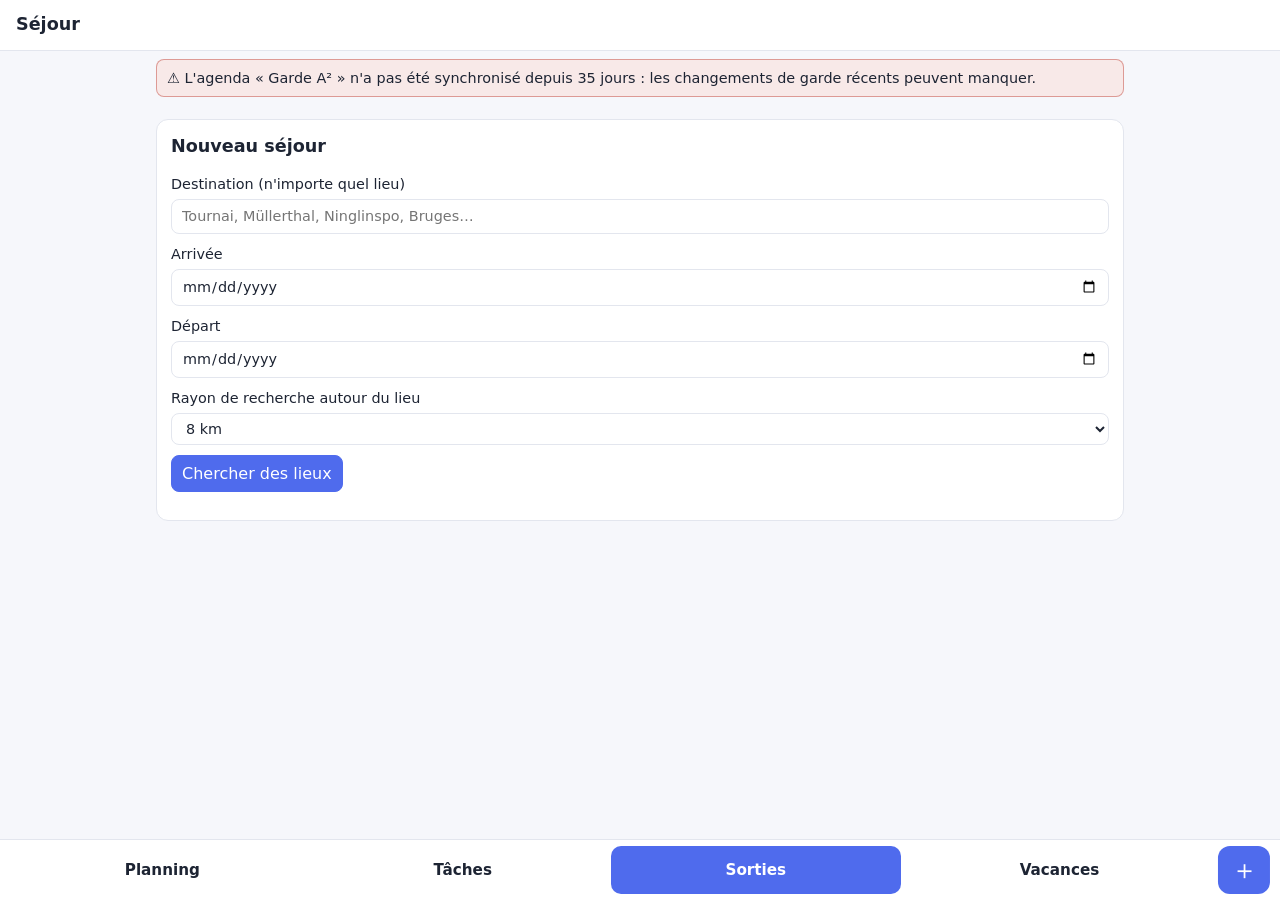
==== sejour.html @ 24bf7ec4 "Planificateur de séjour : n'importe quelle destination (lieux OpenStreetMap, filtres, confiance, lie" ====
<!doctype html>
<html lang="fr">
<head>
<meta charset="utf-8">
<meta name="viewport" content="width=device-width,initial-scale=1">
<meta name="theme-color" content="#4f6bed">
<link rel="manifest" href="manifest.webmanifest">
<link rel="apple-touch-icon" href="assets/icon-192.png">
<title>Séjour</title>
<link rel="stylesheet" href="assets/style.css">
</head>
<body>
<header><h1>Séjour</h1></header>
<main>
  <section class="card" id="listBox" hidden>
    <h2 style="margin-top:0;font-size:1.1rem">Mes séjours</h2>
    <p class="muted" style="margin-top:0">Gardés sur ce téléphone seulement (pas envoyés aux autres appareils).</p>
    <ul class="list" id="sejours"></ul>
  </section>
  <section class="card">
    <h2 style="margin-top:0;font-size:1.1rem" id="formTitle">Nouveau séjour</h2>
    <form id="form" autocomplete="off">
      <label class="dlgrow"><span>Destination (n'importe quel lieu)</span><input id="fDest" required maxlength="80" placeholder="Tournai, Müllerthal, Ninglinspo, Bruges…" enterkeyhint="search"></label>
      <div class="two"><label class="dlgrow"><span>Arrivée</span><input type="date" id="fStart" required></label><label class="dlgrow"><span>Départ</span><input type="date" id="fEnd" required></label></div>
      <label class="dlgrow"><span>Rayon de recherche autour du lieu</span><select id="fRadius"><option value="5">5 km (ville)</option><option value="8" selected>8 km</option><option value="15">15 km (région)</option></select></label>
      <div class="dacts"><button class="primary" id="fGo">Chercher des lieux</button></div>
      <p class="muted" id="fErr" role="alert" aria-live="polite"></p>
    </form>
  </section>
  <section id="out" hidden>
    <section class="card" id="ctxBox">
      <h2 style="margin-top:0;font-size:1.1rem" id="ctxTitle"></h2>
      <div id="ctx"></div>
    </section>
    <section class="card" id="keptBox" hidden>
      <h2 style="margin-top:0;font-size:1.1rem">Mon séjour</h2>
      <p class="muted" style="margin-top:0">Appelez ou ouvrez le site officiel, puis touchez « J'ai confirmé ». Rappel : re-vérifier horaires et ouverture la veille du départ.</p>
      <ul class="list" id="kept"></ul>
    </section>
    <section class="card" id="status" hidden><p class="muted" id="statusTxt" aria-live="polite" style="margin:0"></p></section>
    <div id="cats"></div>
    <section class="card">
      <h2 style="margin-top:0;font-size:1.1rem">Prix et disponibilités</h2>
      <p class="muted" style="margin-top:0">Ce site ne connaît ni les prix, ni les chambres libres, ni les avis. Ces pages s'ouvrent déjà remplies avec vos dates (2 adultes) :</p>
      <div class="dacts" id="deep"></div>
    </section>
    <p class="muted" id="credit">Lieux : © contributeurs OpenStreetMap (ODbL). Classement automatique, à vérifier : il mesure ce qui est connu, pas l'intérêt pour vous.</p>
  </section>
</main>
<script src="data/school-holidays.js"></script>
<script src="data/school-holidays-auto.js"></script>
<script src="data/people.js"></script>
<script src="data/absences.js"></script>
<script src="data/custody.js"></script>
<script src="data/childcare.js"></script>
<script src="data/school-events.js"></script>
<script src="data/schedules.js"></script>
<script src="data/calendar.js"></script>
<script src="data/calendar-filters.js"></script>
<script src="assets/common.js"></script>
<script src="assets/places.js"></script>
<script>
nav("o");
const $ = id => document.getElementById(id), P = window.Places;
const KEY = "sejours-v1";
const load = () => { try { const a = JSON.parse(localStorage.getItem(KEY)); return Array.isArray(a) ? a : []; } catch (e) { return []; } };
let sejours = load(), cur = null, run = 0, result = null;
const persist = () => { try { localStorage.setItem(KEY, JSON.stringify(sejours)); return true; } catch (e) { return false; } };
const dm = k => fmt(parse(k)).replace(/^[^ ]+ /, "");
const WD = ["dim.", "lun.", "mar.", "mer.", "jeu.", "ven.", "sam."];
const dayLong = k => `${WD[parse(k).getDay()]} ${dm(k)}`;
const clockTime = d => d.toLocaleTimeString("fr-BE", { hour: "2-digit", minute: "2-digit" }).replace(":", " h ");
const range = s => s.start === s.end ? dayLong(s.start) : `${dayLong(s.start)} au ${dayLong(s.end)}`;
const ferieIn = (a, b) => { for (let k = a; k <= b; k = addDays(k, 1)) { const h = (window.SCHOOL_HOLIDAYS || []).find(x => x.type === "ferie" && inRange(k, x.start, x.end)); if (h) return { date: k, name: h.name || "jour férié" }; } return null; };

// ---- Liste des séjours ----------------------------------------------------------------
function renderList() {
  const t = iso(new Date());
  $("listBox").hidden = !sejours.length;
  $("sejours").innerHTML = sejours.slice().sort((a, b) => a.start.localeCompare(b.start)).map(s => `<li class="item"><span class="t"><b>${esc(s.dest.name)}</b>${s.end < t ? " (passé)" : ""}<small class="note">${esc(range(s))} · ${s.kept.length} lieu${s.kept.length > 1 ? "x" : ""} gardé${s.kept.length > 1 ? "s" : ""}</small></span><span class="dacts"><button class="mini" data-open="${esc(s.id)}">Ouvrir</button><button class="mini" data-delsej="${esc(s.id)}" aria-label="Supprimer le séjour ${esc(s.dest.name)}">Supprimer</button></span></li>`).join("");
}

// ---- Résultat -------------------------------------------------------------------------
const trustHtml = (p, s) => { const c = s.confirmed[p.id]; if (c) return `<span class="trust trust-ok">Confirmé par vous le ${esc(dm(c))}</span>`;
  return `<span class="trust trust-${p.trust.level}" title="${esc(p.trust.why)}">${{ ok: "Vérifié", conf: "Source ouverte à confirmer", non: "Non vérifié" }[p.trust.level]}</span>`; };
function placeLinks(p, city) {
  const l = [];
  if (p.website) l.push(`<a href="${esc(p.website)}" target="_blank" rel="noopener">Site</a>`);
  const tel = p.phone && String(p.phone).replace(/[^\d+]/g, ""); if (tel && tel.length > 5) l.push(`<a href="tel:${esc(tel)}">${esc(p.phone)}</a>`);
  l.push(`<a href="${esc(P.links.maps(p.name, city))}" target="_blank" rel="noopener">Maps</a>`, `<a href="${esc(p.osm)}" target="_blank" rel="noopener" title="Fiche source OpenStreetMap">OSM</a>`);
  return `<span class="plinks">${l.join(" ")}</span>`;
}
function hoursLine(p, s) {
  const f = ferieIn(s.start, s.end), be = s.dest.cc === "be";
  const day = f && be ? `jour férié en Belgique le ${dm(f.date)}` : "";
  const raw = p.hours ? `selon OpenStreetMap : « ${esc(p.hours.length > 70 ? p.hours.slice(0, 70) + "…" : p.hours)} »` : "horaires inconnus";
  return `<small class="note">${raw} · à confirmer${day ? " (" + esc(day) + ")" : ""}</small>`;
}
function placeHtml(p, s, kept) {
  const warn = p.warn.length ? `<small class="note warn">${p.warn.map(esc).join(" · ")}</small>` : "";
  const t = p.terms ? `<details class="dact"><summary>Pourquoi ce lieu ?</summary><p class="muted">${esc(P.why(p))}. Score ${p.score}/100 : proximité ${p.terms.proximite}/35, notoriété ${p.terms.notoriete}/25, informations ${p.terms.completude}/20, saison ${p.terms.saison}/20. Confiance : ${esc(p.trust.why)}.</p></details>` : "";
  const tp = esc(P.TYPE_FR[p.type] || p.type);
  const btns = kept ? `<span class="dacts"><button class="mini" data-confirm="${esc(p.id)}" aria-pressed="${!!s.confirmed[p.id]}">${s.confirmed[p.id] ? "Confirmé ✓" : "J'ai confirmé"}</button><button class="mini" data-unkeep="${esc(p.id)}">Retirer</button></span>`
    : `<span class="dacts"><button class="mini" data-keep="${esc(p.id)}" aria-label="Garder ${esc(p.name)}">Garder</button><button class="mini" data-drop="${esc(p.id)}" aria-label="Écarter ${esc(p.name)}">Écarter</button></span>`;
  return `<li class="item place"><span class="t"><b>${esc(p.name)}</b> <small>${tp}</small> ${trustHtml(p, s)}<span class="occ-note">${esc(P.why(p, p.min))}</span>${hoursLine(p, s)}${warn}${placeLinks(p, s.dest.name)}${kept ? "" : t}</span>${btns}</li>`;
}
function renderResult() {
  const s = cur; if (!s) return; $("out").hidden = false;
  const drop = new Set(s.dropped), keep = new Set(s.kept.map(p => p.id));
  $("keptBox").hidden = !s.kept.length;
  $("kept").innerHTML = s.kept.map(p => placeHtml(p, s, true)).join("");
  if (!result) { $("cats").innerHTML = ""; return; }
  $("cats").innerHTML = Object.entries(P.CATS).map(([c, label]) => {
    const r = result[c], cut = p => !drop.has(p.id) && !keep.has(p.id);
    // un lieu écarté est remplacé par le suivant du classement
    const top = r.top.filter(cut), spare = r.others.filter(p => cut(p) && !top.includes(p) && (!p.warn.length)).slice(0, 6 - top.length);
    const shown = [...top, ...spare], rest = r.others.filter(p => cut(p) && !shown.includes(p));
    const hint = c === "sleep" ? `<p class="muted" style="margin-top:0">Pas de prix ni de chambres libres ici : voir « Prix et disponibilités » plus bas. Campings exclus de novembre à mars.</p>` : "";
    return `<section class="card"><h2 style="margin-top:0;font-size:1.1rem">${label}</h2>${hint}<ul class="list">${shown.length ? shown.map(p => placeHtml(p, s)).join("") : `<li class="muted">Aucun lieu bien renseigné trouvé.</li>`}</ul>` +
      (rest.length ? `<details class="dact"><summary>${rest.length} autre${rest.length > 1 ? "s" : ""} (peu renseignés, à confirmer)</summary><ul class="list">${rest.slice(0, 25).map(p => placeHtml(p, s)).join("")}</ul></details>` : "") + `</section>`;
  }).join("");
}
function renderCtx(extra) {
  const s = cur, d = s.dest, parts = [];
  parts.push(`<p style="margin:0 0 6px"><b>${esc(range(s))}</b> · ${esc(d.label.split(",").slice(0, 3).join(","))} <a href="${esc(d.osm || "#")}" target="_blank" rel="noopener">OSM</a></p>`);
  if (extra.route) parts.push(`<p style="margin:0 0 6px">De ${esc(P.HOME.name)} : <b>${extra.route.min >= 60 ? Math.floor(extra.route.min / 60) + " h " + String(extra.route.min % 60).padStart(2, "0") : extra.route.min + " min"}</b> en voiture, ${extra.route.km} km${extra.route.est ? " (estimation à vol d'oiseau)" : ""}.</p>`);
  const sun = P.sun(s.start, d.lat, d.lon);
  if (sun) parts.push(`<p style="margin:0 0 6px">Le ${esc(dm(s.start))} : lever ${clockTime(sun.rise)}, coucher <b>${clockTime(sun.set)}</b> (${Math.floor(sun.hours)} h ${String(Math.round((sun.hours % 1) * 60)).padStart(2, "0")} de jour). Une balade doit finir avant ${clockTime(new Date(sun.set.getTime() - 30 * 60000))}.</p>`);
  const f = ferieIn(s.start, s.end); if (f && d.cc === "be") parts.push(`<p style="margin:0 0 6px">Le ${esc(dm(f.date))} est férié en Belgique (${esc(f.name)}) : tout horaire est à confirmer par téléphone.</p>`);
  if (extra.weather === "far") parts.push(`<p class="muted" style="margin:0">Météo : les prévisions couvrent 16 jours ; revenez plus près du départ.</p>`);
  else if (extra.weather === "fail") parts.push(`<p class="muted" style="margin:0">Météo indisponible pour l'instant.</p>`);
  else if (extra.weather) parts.push(`<p style="margin:0">Météo (Open-Meteo) : ` + extra.weather.map(w => `${esc(dayLong(w.date))} ${Math.round(w.min)}–${Math.round(w.max)} °C, pluie ${w.pop ?? "?"} %`).join(" · ") + `</p>`);
  $("ctxTitle").textContent = d.name; $("ctx").innerHTML = parts.join("");
}
function renderDeep() {
  const s = cur, d = s.dest;
  $("deep").innerHTML = `<a class="btnlink" href="${esc(P.links.booking(d.name, s.start, s.end > s.start ? s.end : addDays(s.start, 1)))}" target="_blank" rel="noopener">Hôtels sur Booking</a><a class="btnlink" href="${esc(P.links.mapsNear("hôtels", d.lat, d.lon))}" target="_blank" rel="noopener">Hôtels sur Maps</a><a class="btnlink" href="${esc(P.links.mapsNear("restaurants", d.lat, d.lon))}" target="_blank" rel="noopener">Restaurants sur Maps</a>`;
}

// ---- Recherche ------------------------------------------------------------------------
function status(t, show = true) { $("status").hidden = !show; $("statusTxt").textContent = t; }
async function search(s) {
  const my = ++run; cur = s; result = null; $("out").hidden = false; renderCtx({}); renderDeep(); renderResult(); status("Recherche des lieux…");
  const month = parse(s.start).getMonth(), noCamp = month >= 9 || month <= 2, d = s.dest, anchor = { lat: d.lat, lon: d.lon, cc: d.cc };
  const days = Math.round((parse(s.start) - parse(iso(new Date()))) / MS);
  const wx = days <= 15 && days >= 0 ? P.weather(d.lat, d.lon, s.start, s.end > addDays(s.start, 15) ? addDays(s.start, 15) : s.end).catch(() => "fail") : Promise.resolve(days > 15 ? "far" : null);
  const ctxExtra = {};
  P.drive(P.HOME, d).then(route => { if (my !== run) return; ctxExtra.route = route; renderCtx(ctxExtra); });
  wx.then(w => { if (my !== run) return; ctxExtra.weather = w; renderCtx(ctxExtra); });
  try {
    const r = await P.fetchPlaces(d.lat, d.lon, s.radius, !noCamp, m => status(`Recherche des lieux… (serveur : ${new URL(m).hostname})`));
    if (my !== run) return;
    result = P.process(r.elements, anchor, { month, noCamp, radius: s.radius, now: new Date(), top: 6 });
    const n = result.total, ex = Object.entries(result.drops).filter(([k]) => k !== "autre").map(([k, v]) => `${v} ${k}`).join(", ");
    status(`${n} lieux trouvés dans OpenStreetMap${r.cached ? " (copie du " + new Date(r.ts).toLocaleDateString("fr-BE") + ")" : ""}${ex ? " · écartés : " + ex : ""}. Source : fiches OpenStreetMap, à confirmer avant de réserver.`);
    renderResult();
  } catch (e) { if (my === run) status("Impossible de joindre les serveurs de lieux (OpenStreetMap). Réessayez dans un moment ; les liens Booking et Maps ci-dessous fonctionnent quand même."); }
}

// ---- Formulaire -----------------------------------------------------------------------
const err = m => { $("fErr").textContent = m; };
function setForm(s) { $("fDest").value = s ? s.dest.name : ""; $("fStart").value = s ? s.start : ""; $("fEnd").value = s ? s.end : ""; $("fRadius").value = s ? String(s.radius) : "8"; $("formTitle").textContent = s ? "Séjour : " + s.dest.name : "Nouveau séjour"; }
$("fStart").oninput = () => { if (!$("fEnd").value || $("fEnd").value < $("fStart").value) $("fEnd").value = $("fStart").value; $("fEnd").min = $("fStart").value; };
let choosing = null;
$("form").onsubmit = async e => {
  e.preventDefault(); err("");
  const q = $("fDest").value.trim(), a = $("fStart").value, b = $("fEnd").value, radius = Number($("fRadius").value) || 8;
  if (!q) return err("Tapez une destination."); if (!a || !b) return err("Choisissez les dates."); if (b < a) return err("Le départ précède l'arrivée.");
  $("fGo").disabled = true; err("Localisation…");
  try {
    const rows = await P.geocode(q); err("");
    if (!rows.length) return err("Lieu introuvable : essayez avec la commune ou le pays (« Annecy, France »).");
    if (rows.length === 1) return start(rows[0], a, b, radius);
    choosing = { rows, a, b, radius };
    $("fErr").innerHTML = `Plusieurs lieux possibles : <span class="dacts">` + rows.map((r, i) => `<button type="button" class="mini" data-pick="${i}">${esc(r.label.split(",").slice(0, 3).join(","))}</button>`).join("") + `</span>`;
  } catch (x) { err("Impossible de localiser ce nom pour l'instant (Nominatim). Réessayez dans un moment."); }
  finally { $("fGo").disabled = false; }
};
function start(row, a, b, radius) {
  const existing = cur && cur.dest.lat === row.lat && cur.start === a && cur.end === b ? cur : null;
  const s = existing || { id: "s" + Date.now().toString(36), dest: row, start: a, end: b, radius, kept: [], dropped: [], confirmed: {} };
  s.radius = radius; if (!sejours.includes(s)) sejours.push(s);
  persist(); renderList(); setForm(s); err(""); search(s); $("out").scrollIntoView({ block: "start" });
}
document.addEventListener("click", e => {
  const b = e.target.closest("button"); if (!b || !cur && !b.dataset.open && !b.dataset.pick && !b.dataset.delsej) return; const d = b.dataset;
  if (d.pick !== undefined && choosing) { const c = choosing; choosing = null; start(c.rows[d.pick], c.a, c.b, c.radius); return; }
  if (d.open) { const s = sejours.find(x => x.id === d.open); if (s) { setForm(s); search(s); $("out").scrollIntoView({ block: "start" }); } return; }
  if (d.delsej) { const s = sejours.find(x => x.id === d.delsej); if (s && confirm(`Supprimer le séjour ${s.dest.name} ?`)) { sejours = sejours.filter(x => x !== s); persist(); renderList(); if (cur === s) { cur = null; run++; $("out").hidden = true; setForm(null); } } return; }
  const find = id => { for (const c of Object.keys(P.CATS)) for (const p of [...(result?.[c].top || []), ...(result?.[c].others || [])]) if (p.id === id) return p; return null; };
  if (d.keep) { const p = find(d.keep); if (p && !cur.kept.some(k => k.id === p.id)) { cur.kept.push({ ...p, tags: undefined, min: p.min }); persist(); renderResult(); renderList(); } }
  if (d.drop) { if (!cur.dropped.includes(d.drop)) cur.dropped.push(d.drop); persist(); renderResult(); }
  if (d.unkeep) { cur.kept = cur.kept.filter(k => k.id !== d.unkeep); delete cur.confirmed[d.unkeep]; persist(); renderResult(); renderList(); }
  if (d.confirm) { if (cur.confirmed[d.confirm]) delete cur.confirmed[d.confirm]; else cur.confirmed[d.confirm] = iso(new Date()); persist(); renderResult(); }
});

// ---- Ouverture : depuis une occasion de Sorties (?start=&end=) ou un séjour gardé (?id=) ----
renderList();
const q = new URLSearchParams(location.search), okDate = v => /^\d{4}-\d\d-\d\d$/.test(v || "");
if (q.get("id") && sejours.find(s => s.id === q.get("id"))) { const s = sejours.find(x => x.id === q.get("id")); setForm(s); search(s); }
else if (okDate(q.get("start"))) { $("fStart").value = q.get("start"); $("fEnd").value = okDate(q.get("end")) && q.get("end") >= q.get("start") ? q.get("end") : q.get("start"); $("fEnd").min = q.get("start"); }
</script>
</body>
</html>
---- assets/style.css ----
:root{--bg:#f6f7fb;--card:#fff;--text:#1d2433;--muted:#667085;--line:#e3e6ee;--accent:#4f6bed;--vac:#fde9c8;--ferie:#fbd5dc;--garde:#e3f1ff}
@media (prefers-color-scheme:dark){:root{--bg:#12151c;--card:#1b2029;--text:#e8ebf2;--muted:#9aa3b5;--line:#2a3140;--accent:#8ea2ff;--vac:#4a3a1c;--ferie:#4d2530;--garde:#1c3045}}
*{box-sizing:border-box}
body{margin:0;background:var(--bg);color:var(--text);font:16px/1.45 system-ui,sans-serif}
header{display:flex;gap:16px;align-items:center;padding:12px 16px;background:var(--card);border-bottom:1px solid var(--line);position:sticky;top:0;z-index:2}
header h1{font-size:1.1rem;margin:0;flex:1}
nav a{padding:8px 12px;border-radius:8px;color:var(--muted);text-decoration:none;white-space:nowrap;display:inline-flex;align-items:center;justify-content:center}
nav a.on{background:var(--accent);color:#fff}
main{max-width:1000px;margin:0 auto;padding:16px}
.card{background:var(--card);border:1px solid var(--line);border-radius:12px;padding:14px;margin-bottom:16px}
.bar{display:flex;gap:8px;align-items:center;margin-bottom:10px;flex-wrap:wrap}
.bar h2{margin:0;flex:1;font-size:1.15rem}#title{text-transform:capitalize}
button,select,input{font:inherit;color:inherit;background:var(--card);border:1px solid var(--line);border-radius:8px;padding:6px 10px}
button{cursor:pointer}button.primary{background:var(--accent);color:#fff;border-color:var(--accent)}
.grid{display:grid;grid-template-columns:repeat(7,1fr);gap:2px}
.dow{font-size:.75rem;color:var(--muted);text-align:center;padding:4px 0}
.day{min-height:84px;border:1px solid var(--line);border-radius:6px;padding:3px;font-size:.78rem;overflow:hidden}
.day.other{opacity:.6}.day.today{outline:2px solid var(--accent)}
.day.vac{background:var(--vac)}.day.ferie{background:var(--ferie)}.day.garde-moi{box-shadow:inset 0 -4px 0 #4f9dff}.day.garde-autre{box-shadow:inset 0 -4px 0 #b8bfcc}.day.garde-echange{box-shadow:inset 0 -4px 0 #4f9dff,inset 0 -8px 0 #b8bfcc}
.day.est.garde-moi{box-shadow:inset 0 -4px 0 rgba(79,157,255,.4)}.day.est.garde-autre{box-shadow:inset 0 -4px 0 rgba(184,191,204,.55)}
.day .n{font-weight:600;display:block}
.ev{display:block;white-space:nowrap;overflow:hidden;text-overflow:ellipsis;border-left:3px solid var(--accent);padding-left:3px;margin-top:2px;font-size:.75rem}
.legend{display:flex;flex-wrap:wrap;gap:10px;font-size:.8rem;color:var(--muted)}
.legend i{display:inline-block;width:10px;height:10px;border-radius:3px;margin-right:4px}
ul.list{list-style:none;margin:0;padding:0}
ul.list li{display:flex;gap:10px;align-items:center;padding:8px 0;border-bottom:1px solid var(--line)}
ul.list li:last-child{border:0}
.tag{font-size:.72rem;padding:2px 8px;border-radius:99px;background:var(--line);color:var(--muted)}
.done .t{text-decoration:line-through;color:var(--muted)}
.t{flex:1}.late{color:#d92d20;font-weight:600}
form.add{display:grid;grid-template-columns:2fr 1fr 1fr 1fr auto;gap:6px}
.muted{color:var(--muted);font-size:.85rem}
/* Tags colorés par type d'action (catégorie) */
.tag[class*="cat-"]{background:var(--c-bg);color:var(--c-fg);font-weight:600}
.cat-garde{--c-bg:#dbeafe;--c-fg:#1e40af}.cat-ecole{--c-bg:#ede9fe;--c-fg:#5b21b6}.cat-administratif{--c-bg:#e2e8f0;--c-fg:#334155}
.cat-sante{--c-bg:#fee2e2;--c-fg:#991b1b}.cat-activites{--c-bg:#dcfce7;--c-fg:#166534}.cat-vacances{--c-bg:#ffedd5;--c-fg:#9a3412}
.cat-sorties{--c-bg:#fce7f3;--c-fg:#9d174d}.cat-maison{--c-bg:#ccfbf1;--c-fg:#115e59}.cat-autre{--c-bg:#f1f5f9;--c-fg:#475569}
@media (prefers-color-scheme:dark){
.cat-garde{--c-bg:#1e3a5f;--c-fg:#bfdbfe}.cat-ecole{--c-bg:#3b2a6b;--c-fg:#ddd6fe}.cat-administratif{--c-bg:#334155;--c-fg:#e2e8f0}
.cat-sante{--c-bg:#5f2323;--c-fg:#fecaca}.cat-activites{--c-bg:#1d4d2e;--c-fg:#bbf7d0}.cat-vacances{--c-bg:#5c3417;--c-fg:#fed7aa}
.cat-sorties{--c-bg:#5c1f3e;--c-fg:#fbcfe8}.cat-maison{--c-bg:#134e4a;--c-fg:#99f6e4}.cat-autre{--c-bg:#2a3140;--c-fg:#cbd5e1}}

/* Calendrier : pastilles (téléphone) et détail du jour */
.day{cursor:pointer}.day .dots{display:none;flex-wrap:wrap;gap:3px;margin-top:4px;align-items:center}
.day .dots i{width:8px;height:8px;border-radius:50%;display:inline-block}.day .dots b{font-size:.7rem;color:var(--muted)}
.day.sel{outline:2px solid var(--text);outline-offset:-1px}.day.today.sel{outline-color:var(--accent);outline-width:3px}
.nav3{display:flex;gap:8px}.sync{margin:0 0 8px}
.detail{margin-top:12px;padding-top:10px;border-top:1px solid var(--line)}.detail h3{margin:0 0 4px;font-size:1rem}.detail h3::first-letter{text-transform:uppercase}
.dot{display:inline-block;width:9px;height:9px;border-radius:50%;margin-right:6px}
.legend-box{margin-top:10px}.legend-box summary{cursor:pointer;color:var(--muted);font-size:.9rem;padding:6px 0}
.legend-box .legend{margin-top:6px}
.item .meta{display:contents}.item .when{min-width:90px}
nav a:focus-visible,button:focus-visible,select:focus-visible,summary:focus-visible,.day:focus-visible{outline:2px solid var(--accent);outline-offset:2px}
.sr{position:absolute;width:1px;height:1px;overflow:hidden;clip:rect(0 0 0 0);white-space:nowrap}

/* Téléphone : en-tête compact, zones tactiles de 44 px, cartes verticales */
@media(max-width:640px){
  header{padding:8px 10px}header h1{position:absolute;width:1px;height:1px;overflow:hidden;clip:rect(0 0 0 0);white-space:nowrap}
  nav{display:flex;flex:1;gap:6px}nav a{flex:1;min-height:44px;font-size:.95rem}
  main{padding:10px}.card{padding:12px}
  .bar{gap:8px}.bar h2{flex:1 1 100%;text-align:center;order:-1;margin:0}.nav3{flex:1 1 100%}.nav3 button{flex:1}.bar select{flex:1 1 100%}
  .day{min-height:58px;font-size:.85rem;padding:3px 2px}.day .evs{display:none}.day .dots{display:flex}.day .n{text-align:center}
  button,select,input,summary{min-height:44px}
  form.add{grid-template-columns:1fr 1fr}form.add input:first-child{grid-column:1/-1}
  ul.list li.item{flex-wrap:wrap;gap:6px 10px}.item .meta{display:flex;gap:8px;align-items:center;flex-wrap:wrap}
  .item.sugg .t,.item.up .t{flex:1 1 100%;order:1}.item.sugg .meta{order:2;flex:1 1 auto}.item.sugg>button{order:3;margin-left:auto;min-width:96px}
  .item.task>input{order:0;flex:none}.item.task .t{order:1;flex:1 1 0;min-width:0}.item.task>button{order:2;flex:none;min-width:44px}.item.task .meta{order:3;flex:1 1 100%}
  .item.up .when{order:1;min-width:0;flex:1}.item.up .meta{order:2}.item.up .t{order:3}
}
@media(pointer:coarse){button,select,input,summary{min-height:44px}}

/* Vue semaine : comparaison avec la semaine type (rouge = différence) */
:root{--diff:#d92d20}@media (prefers-color-scheme:dark){:root{--diff:#ff8a7a}}
.bar.top{justify-content:space-between}.seg{display:inline-flex;border:1px solid var(--line);border-radius:10px;overflow:hidden}
.seg button{border:0;border-radius:0;padding:6px 18px;background:var(--card)}.seg button[aria-pressed=true]{background:var(--accent);color:#fff}
.check{display:flex;align-items:center;gap:8px;margin:4px 0 8px;min-height:44px}.check input{width:20px;height:20px}
.wsum{margin:0 0 10px;font-weight:600}.wsum.bad{color:var(--diff)}.wsum.ok{color:#2e9d57}.diff{color:var(--diff);font-weight:600}
.wday{border:1px solid var(--line);border-radius:10px;padding:10px;margin-bottom:10px}.wday.has-diff{border-color:var(--diff)}
.whd{display:flex;flex-wrap:wrap;gap:6px 10px;align-items:center;margin-bottom:6px}.whd b{display:inline-block}.whd b::first-letter{text-transform:uppercase}
.cb{font-size:.75rem;padding:2px 8px;border-radius:99px;border:1px solid var(--line);color:var(--muted)}.cb.moi{border-color:#4f9dff}.cb.autre{border-color:#b8bfcc}.cb.echange{border-style:dashed}
.nd{margin-left:auto;font-size:.8rem;color:var(--diff);font-weight:600}
.prow{display:flex;gap:8px;padding:5px 0;border-top:1px solid var(--line)}.prow:first-of-type{border-top:0}
.pn{flex:0 0 86px;font-weight:600;font-size:.88rem;display:flex;gap:6px;align-items:baseline}.pn i{width:9px;height:9px;border-radius:50%;flex:none;display:inline-block}
.chips{display:flex;flex-wrap:wrap;gap:6px;flex:1;min-width:0}
.wchip{font-size:.82rem;padding:3px 8px;border-radius:8px;background:color-mix(in srgb,var(--muted) 14%,var(--card));max-width:100%}
.wchip .tm{color:var(--muted);white-space:nowrap}.wchip .why{font-size:.75rem}
.wchip.added,.wchip.changed{background:color-mix(in srgb,var(--diff) 16%,var(--card));color:var(--diff);font-weight:600;border:1px solid color-mix(in srgb,var(--diff) 45%,transparent)}
.wchip.added .tm,.wchip.changed .tm,.wchip.removed .tm{color:inherit}
.wchip.removed{background:color-mix(in srgb,var(--diff) 8%,var(--card));color:var(--diff);text-decoration:line-through;text-decoration-thickness:1.5px;border:1px dashed color-mix(in srgb,var(--diff) 45%,transparent)}
.wchip.removed .why{text-decoration:none;display:inline-block}
.linkbtn{margin-top:8px;background:none;border:0;color:var(--accent);padding:6px 0;font-weight:600;cursor:pointer}
@media(max-width:640px){.bar.top .seg{flex:1 1 100%}.seg button{flex:1;min-height:44px}.prow{flex-direction:column;gap:3px}.pn{flex:none}}
/* Page Tâches : actions des suggestions, bouton compact, nouvelle tâche repliée */
.mini{padding:2px 10px;font-size:.8rem;min-height:0}.acts{display:flex;gap:6px;align-items:center}
.add-box{margin-top:8px}.add-box summary{cursor:pointer;padding:8px 0}.add-box form{margin-top:6px}
form.add{grid-template-columns:2fr 1fr 1fr 1fr 1fr auto}
@media(max-width:640px){.item.sugg .acts{order:3;margin-left:auto}.mini{min-height:44px;padding:2px 14px}}
.badge{display:inline-block;min-width:1.3em;padding:0 6px;margin-left:6px;border-radius:99px;background:var(--diff);color:#fff;font-size:.72rem;font-weight:700;line-height:1.5;text-align:center}
nav a.on .badge{background:#fff;color:var(--diff)}
.note{display:block;color:var(--muted);font-size:.78rem;margin-top:2px}
/* Écran d'accueil */
.home h2.hh{font-size:1rem;margin:12px 0 6px;color:var(--muted);text-transform:uppercase;letter-spacing:.04em}
.home .wday{margin-bottom:6px}.home .wday .whd b{text-transform:none}
.alert{margin:0 0 8px;padding:8px 10px;border-radius:8px;font-size:.9rem;border:1px solid color-mix(in srgb,var(--diff) 40%,transparent);background:color-mix(in srgb,var(--diff) 10%,var(--card))}
.alert.warn{border-color:color-mix(in srgb,#d97706 45%,transparent);background:color-mix(in srgb,#f59e0b 14%,var(--card))}
.alert a{color:inherit;font-weight:700}
.ahead{margin-top:10px}.ahead summary{cursor:pointer;padding:6px 0}
dialog{border:1px solid var(--line);border-radius:12px;background:var(--card);color:var(--text);padding:16px;max-width:min(92vw,420px);width:100%}
dialog::backdrop{background:rgba(0,0,0,.5)}
.dlgrow{display:flex;flex-direction:column;gap:4px;margin:10px 0;font-size:.9rem}.dlgrow input,.dlgrow select{width:100%}
.dlgbtns{display:flex;gap:8px;justify-content:flex-end;margin-top:12px}
.dact{margin-top:8px}.dact summary{cursor:pointer;padding:8px 0;color:var(--accent);font-weight:600}
.dacts{display:flex;flex-wrap:wrap;gap:8px;margin:6px 0}
/* Page Vacances */
.hol h3.sub{margin:10px 0 2px;font-size:.78rem;text-transform:uppercase;letter-spacing:.04em;color:var(--muted)}
ul.plain{margin:0;padding-left:18px}.hol .two{display:grid;grid-template-columns:1fr 1fr;gap:8px}.hol .checks{margin:6px 0}
.hol .check{min-height:0;align-items:flex-start}.hol .flash{margin:6px 0 0}
@media(max-width:640px){nav a{font-size:.82rem;padding:8px 4px}.hol .two{grid-template-columns:1fr}}
@media(max-width:640px){.hol .bar h2{text-align:left;flex:1 1 auto;order:0}}
.wchip.conflict{outline:2px solid var(--diff);outline-offset:1px}

/* Événements saisis dans le site */
.dact .two{display:grid;grid-template-columns:1fr 1fr;gap:8px}fieldset.checks{border:0;margin:6px 0;padding:0}fieldset.checks legend{padding:0 0 4px;font-size:.9rem}
.list li .dacts{margin:4px 0 0;flex:0 0 100%}
@media(max-width:640px){.dact .two{grid-template-columns:1fr}}

/* Fiabilité : bandeau d'état, formulaires qui tiennent dans l'écran, titres longs */
.statusbar{max-width:1000px;margin:0 auto;padding:8px 16px 0}.statusbar:empty{display:none}.statusbar .alert{margin:0 0 6px}
@media(max-width:640px){.statusbar{padding:6px 10px 0}form.add{grid-template-columns:1fr 1fr}form.add input:first-child,form.add button.primary{grid-column:1/-1}}
.t,.note,.wchip,.ev{overflow-wrap:anywhere;min-width:0}

/* Lot 3 : onglets en bas (au pouce), bouton ＋, lisibilité */
body{padding-bottom:calc(76px + env(safe-area-inset-bottom))}
header h1{position:static;width:auto;height:auto;overflow:visible;clip:auto;white-space:normal}
@media(max-width:640px){header{padding:8px 12px}header h1{position:static;width:auto;height:auto;overflow:visible;clip:auto;white-space:normal;font-size:1.05rem}}
nav.tabs{position:fixed;left:0;right:0;bottom:0;z-index:5;display:flex;gap:4px;padding:6px 10px calc(6px + env(safe-area-inset-bottom));background:var(--card);border-top:1px solid var(--line);overflow-x:auto}
nav.tabs a{font-size:.95rem;flex:1 1 0;min-width:max-content;min-height:48px;display:inline-flex;align-items:center;justify-content:center;padding:6px 10px;border-radius:10px;color:var(--text);text-decoration:none;font-weight:600;white-space:nowrap}
nav.tabs a.on{background:var(--accent);color:#fff}
nav.tabs .plus{flex:0 0 52px;width:52px;height:48px;border-radius:12px;background:var(--accent);color:#fff;border:0;font-size:1.7rem;line-height:1;padding:0}
.fabmenu{position:fixed;right:10px;bottom:calc(72px + env(safe-area-inset-bottom));z-index:6;display:flex;flex-direction:column;gap:6px;background:var(--card);border:1px solid var(--line);border-radius:12px;padding:6px;box-shadow:0 2px 10px rgba(0,0,0,.25)}
.fabmenu[hidden]{display:none}
.fabmenu a{padding:12px 16px;border-radius:8px;color:var(--text);text-decoration:none;font-weight:600;min-height:44px;display:flex;align-items:center}
.dacts.sticky{position:sticky;bottom:calc(70px + env(safe-area-inset-bottom));background:var(--card);padding:8px 0;margin:6px 0;z-index:1}
/* La garde se lit même en plein soleil : barre épaisse et foncée pour Yves, fine et grise pour l'autre parent */
.day.garde-moi{box-shadow:inset 0 -7px 0 #1d4ed8}.day.garde-autre{box-shadow:inset 0 -3px 0 #6b7280}
.day.garde-echange{box-shadow:inset 0 -7px 0 #1d4ed8,inset 0 -11px 0 #6b7280}
.day.est.garde-moi{box-shadow:inset 0 -7px 0 #6d97e8}.day.est.garde-autre{box-shadow:inset 0 -3px 0 #8f96a3}
.cb.moi{border-color:#1d4ed8}.cb.autre{border-color:#6b7280}
:root{--diff:#b42318}.wsum.ok{color:#1f7a43}.wchip .tm{color:var(--text)}
@media (prefers-color-scheme:dark){:root{--diff:#ff8a7a}.late{color:var(--diff)}.badge{color:#12151c}nav.tabs a.on .badge{background:#12151c;color:var(--diff)}.wsum.ok{color:#5fd08a}}
nav.tabs a.on .badge{background:#fff;color:var(--diff)}
.tag,.ev{font-size:.8rem}.muted{font-size:.88rem}
.wchip.added::before{content:"＋ "}.wchip.removed::before{content:"✕ "}
.home .more summary{cursor:pointer;color:var(--accent);padding:6px 0;font-weight:600}
.day:focus-visible{outline-offset:3px}
.t a,.up a{color:inherit;text-decoration:underline;text-decoration-color:var(--line)}
form.add>*{min-width:0;max-width:100%}form.add input,form.add select{width:100%}
nav.tabs a{min-width:0}nav.tabs .plus{flex:0 0 52px}

/* Sorties à deux : onglets défilants, tags de type d'occasion, contraste du mode sombre */
nav.tabs{overflow-x:auto;overflow-y:hidden;scrollbar-width:none;-webkit-overflow-scrolling:touch;scroll-snap-type:x proximity}
nav.tabs::-webkit-scrollbar{display:none}
nav.tabs a{flex:1 0 auto;min-width:max-content;padding:6px 14px;scroll-snap-align:center}
nav.tabs .plus{position:sticky;right:0;flex:0 0 52px;box-shadow:-8px 0 8px -4px var(--card)}
@media (prefers-color-scheme:dark){button.primary,nav.tabs a.on,nav.tabs .plus,.seg button[aria-pressed=true]{color:#12151c}}
.occ{display:inline-block;font-size:.78rem;font-weight:700;padding:2px 9px;border-radius:99px;border:1.5px solid currentColor;white-space:nowrap}
.occ-heures{color:#0f5f87}.occ-journee{color:#1f7a43}.occ-weekend{color:#7a3fb0}.occ-escapade{color:#b45309}
@media (prefers-color-scheme:dark){.occ-heures{color:#7cc4ee}.occ-journee{color:#6fd49a}.occ-weekend{color:#c9a2f0}.occ-escapade{color:#f3b46a}}
.occ-note{font-size:.78rem;color:var(--muted)}
.chips2{display:flex;flex-wrap:wrap;gap:8px;margin:8px 0}.chips2 button{min-height:44px;border-radius:99px;padding:6px 14px}
.chips2 button[aria-pressed=true]{background:var(--accent);color:#fff;border-color:var(--accent)}
@media (prefers-color-scheme:dark){.chips2 button[aria-pressed=true]{color:#12151c}}
.best{display:flex;flex-wrap:wrap;align-items:center;gap:8px;padding:10px;border:1.5px solid var(--accent);border-radius:12px;margin:8px 0}
.best .t{flex:1 1 200px}
.occrow .t{display:flex;flex-direction:column;gap:2px}.occrow .top{display:flex;flex-wrap:wrap;gap:6px;align-items:center}
.occrow.gard .t{opacity:.95}

/* Rangée avec des boutons sous le texte (détail d'un jour, listes d'événements) : la ligne passe à la ligne et le texte garde une vraie largeur
   (sans cela, la ligne de boutons à 100 % écrasait le texte à 0 px : un caractère par ligne) */
ul.list li:has(> .dacts){flex-wrap:wrap}
ul.list li:has(> .dacts) > .t{flex:1 1 220px;min-width:0}

/* Séjour : confiance, liens, boutons-liens */
.trust{display:inline-block;font-size:.72rem;font-weight:700;padding:1px 8px;border-radius:99px;border:1.5px solid currentColor;white-space:nowrap;vertical-align:middle}
.trust-ok{color:#1f7a43}.trust-conf{color:#8a5a00}.trust-non{color:#b42318}
@media (prefers-color-scheme:dark){.trust-ok{color:#6fd49a}.trust-conf{color:#f3b46a}.trust-non{color:#ff8a7a}}
.plinks{display:flex;flex-wrap:wrap;gap:4px 14px;margin-top:4px}.plinks a{color:var(--accent);padding:6px 0;min-height:32px;display:inline-flex;align-items:center}
.note.warn{color:#8a5a00}@media (prefers-color-scheme:dark){.note.warn{color:#f3b46a}}
a.btnlink{display:inline-flex;align-items:center;justify-content:center;min-height:44px;padding:6px 14px;border:1px solid var(--line);border-radius:8px;background:var(--card);color:var(--accent);text-decoration:none;font-weight:600}
#deep{gap:8px}
.item.place{align-items:flex-start}.item.place .dacts{flex-direction:column;align-items:stretch}.item.place .t{flex:1 1 220px;min-width:0}

.item.place .occ-note{display:block}
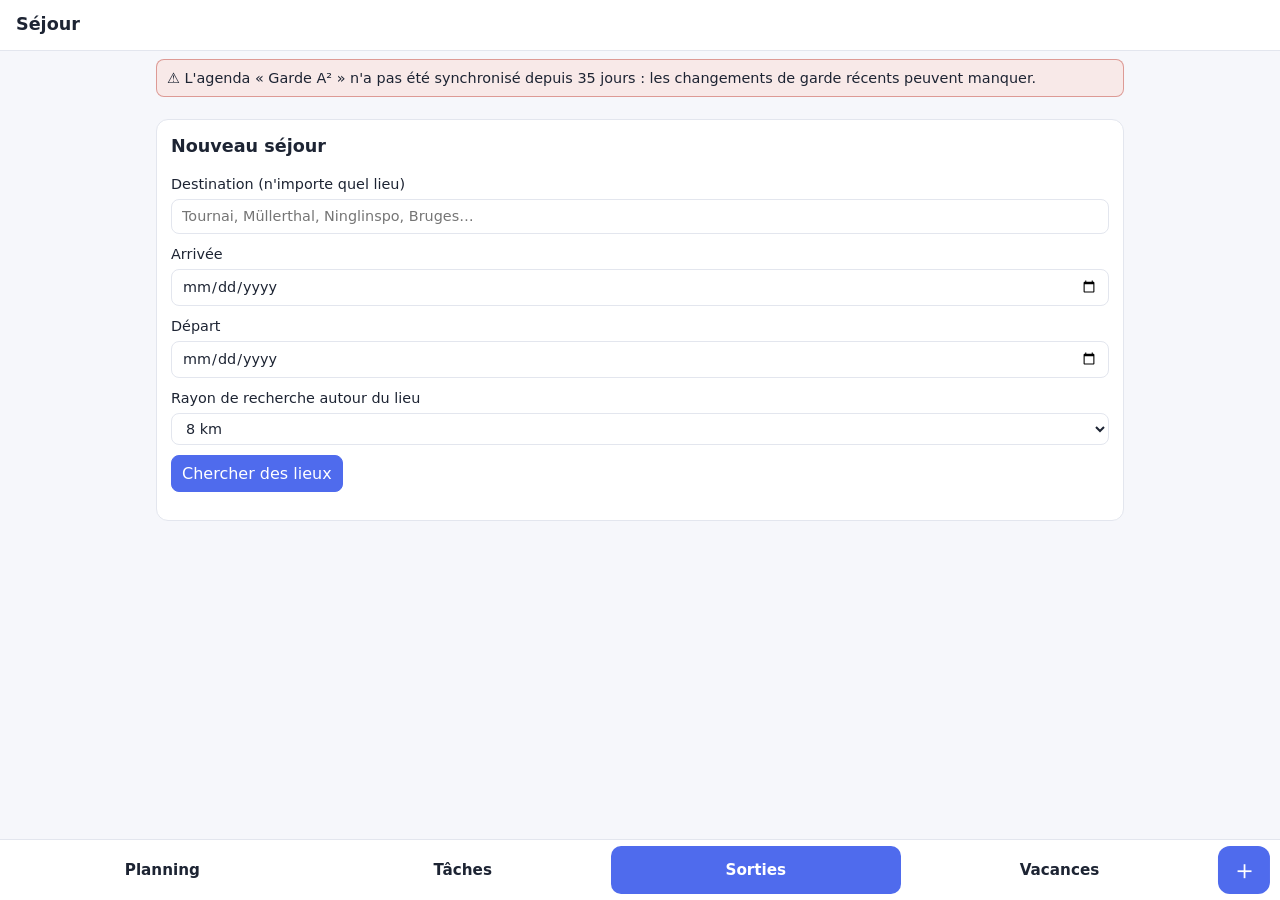
==== commit c7670b3d: "Séjour : un nom mal orthographié ou inconnu propose des lieux approchants (Photon) au lieu d'échouer" ====
--- a/sejour.html
+++ b/sejour.html
@@ -44,7 +44,7 @@
       <p class="muted" style="margin-top:0">Ce site ne connaît ni les prix, ni les chambres libres, ni les avis. Ces pages s'ouvrent déjà remplies avec vos dates (2 adultes) :</p>
       <div class="dacts" id="deep"></div>
     </section>
-    <p class="muted" id="credit">Lieux : © contributeurs OpenStreetMap (ODbL). Classement automatique, à vérifier : il mesure ce qui est connu, pas l'intérêt pour vous.</p>
+    <p class="muted" id="credit">Lieux : © contributeurs OpenStreetMap (ODbL) ; fiches « Officiel » : Tourisme Wallonie (CC BY 4.0) et Luxembourg for Tourism (CC BY). Classement automatique, à vérifier : il mesure ce qui est connu, pas l'intérêt pour vous.</p>
   </section>
 </main>
 <script src="data/school-holidays.js"></script>
@@ -87,7 +87,7 @@
   const l = [];
   if (p.website) l.push(`<a href="${esc(p.website)}" target="_blank" rel="noopener">Site</a>`);
   const tel = p.phone && String(p.phone).replace(/[^\d+]/g, ""); if (tel && tel.length > 5) l.push(`<a href="tel:${esc(tel)}">${esc(p.phone)}</a>`);
-  l.push(`<a href="${esc(P.links.maps(p.name, city))}" target="_blank" rel="noopener">Maps</a>`, `<a href="${esc(p.osm)}" target="_blank" rel="noopener" title="Fiche source OpenStreetMap">OSM</a>`);
+  l.push(`<a href="${esc(P.links.maps(p.name, city))}" target="_blank" rel="noopener">Maps</a>`); if (p.osm) l.push(`<a href="${esc(p.osm)}" target="_blank" rel="noopener" title="Fiche source OpenStreetMap">OSM</a>`);
   return `<span class="plinks">${l.join(" ")}</span>`;
 }
 function hoursLine(p, s) {
@@ -102,7 +102,7 @@
   const tp = esc(P.TYPE_FR[p.type] || p.type);
   const btns = kept ? `<span class="dacts"><button class="mini" data-confirm="${esc(p.id)}" aria-pressed="${!!s.confirmed[p.id]}">${s.confirmed[p.id] ? "Confirmé ✓" : "J'ai confirmé"}</button><button class="mini" data-unkeep="${esc(p.id)}">Retirer</button></span>`
     : `<span class="dacts"><button class="mini" data-keep="${esc(p.id)}" aria-label="Garder ${esc(p.name)}">Garder</button><button class="mini" data-drop="${esc(p.id)}" aria-label="Écarter ${esc(p.name)}">Écarter</button></span>`;
-  return `<li class="item place"><span class="t"><b>${esc(p.name)}</b> <small>${tp}</small> ${trustHtml(p, s)}<span class="occ-note">${esc(P.why(p, p.min))}</span>${hoursLine(p, s)}${warn}${placeLinks(p, s.dest.name)}${kept ? "" : t}</span>${btns}</li>`;
+  return `<li class="item place"><span class="t"><b>${esc(p.name)}</b> <small>${tp}</small> ${trustHtml(p, s)}${p.official ? ` <span class="trust trust-ok" title="${esc(p.official.src)} (${esc(p.official.lic || "CC BY")})${p.official.mod ? ", fiche du " + new Date(p.official.mod).toLocaleDateString("fr-BE") : ""}">Officiel</span>` : ""}<span class="occ-note">${esc(P.why(p, p.min))}</span>${p.desc ? `<small class="note">${esc(p.desc)}${p.desc.length >= 160 ? "…" : ""} (${esc(p.official.src)})</small>` : ""}${hoursLine(p, s)}${warn}${placeLinks(p, s.dest.name)}${kept ? "" : t}</span>${btns}</li>`;
 }
 function renderResult() {
   const s = cur; if (!s) return; $("out").hidden = false;
@@ -148,11 +148,13 @@
   P.drive(P.HOME, d).then(route => { if (my !== run) return; ctxExtra.route = route; renderCtx(ctxExtra); });
   wx.then(w => { if (my !== run) return; ctxExtra.weather = w; renderCtx(ctxExtra); });
   try {
+    const offP = d.cc === "be" ? P.official(d.lat, d.lon, s.radius) : d.cc === "lu" ? P.officialLu(d.lat, d.lon, s.radius).catch(() => []) : Promise.resolve([]);
     const r = await P.fetchPlaces(d.lat, d.lon, s.radius, !noCamp, m => status(`Recherche des lieux… (serveur : ${new URL(m).hostname})`));
+    const off = await offP;
     if (my !== run) return;
-    result = P.process(r.elements, anchor, { month, noCamp, radius: s.radius, now: new Date(), top: 6 });
-    const n = result.total, ex = Object.entries(result.drops).filter(([k]) => k !== "autre").map(([k, v]) => `${v} ${k}`).join(", ");
-    status(`${n} lieux trouvés dans OpenStreetMap${r.cached ? " (copie du " + new Date(r.ts).toLocaleDateString("fr-BE") + ")" : ""}${ex ? " · écartés : " + ex : ""}. Source : fiches OpenStreetMap, à confirmer avant de réserver.`);
+    result = P.process(r.elements, anchor, { month, noCamp, radius: s.radius, now: new Date(), top: 6, official: off });
+    const n = result.total, offTxt = d.cc === "be" || d.cc === "lu" ? ` · base officielle ${d.cc === "lu" ? "Luxembourg for Tourism" : "Tourisme Wallonie"} : ${result.official.matched} lieux confirmés, ${result.official.added} ajoutés` : "", ex = Object.entries(result.drops).filter(([k]) => k !== "autre").map(([k, v]) => `${v} ${k}`).join(", ");
+    status(`${n} lieux trouvés dans OpenStreetMap${r.cached ? " (copie du " + new Date(r.ts).toLocaleDateString("fr-BE") + ")" : ""}${ex ? " · écartés : " + ex : ""}. Source : fiches OpenStreetMap, à confirmer avant de réserver.${offTxt}`);
     renderResult();
   } catch (e) { if (my === run) status("Impossible de joindre les serveurs de lieux (OpenStreetMap). Réessayez dans un moment ; les liens Booking et Maps ci-dessous fonctionnent quand même."); }
 }
@@ -168,11 +170,12 @@
   if (!q) return err("Tapez une destination."); if (!a || !b) return err("Choisissez les dates."); if (b < a) return err("Le départ précède l'arrivée.");
   $("fGo").disabled = true; err("Localisation…");
   try {
-    const rows = await P.geocode(q); err("");
-    if (!rows.length) return err("Lieu introuvable : essayez avec la commune ou le pays (« Annecy, France »).");
-    if (rows.length === 1) return start(rows[0], a, b, radius);
+    let rows = await P.geocode(q), approx = false; err("");
+    if (!rows.length) { err("Nom inconnu : recherche de lieux approchants…"); rows = await P.geocodeFuzzy(q).catch(() => []); approx = true; err(""); }
+    if (!rows.length) return err("Lieu introuvable : vérifiez l'orthographe ou ajoutez la commune ou le pays (« Annecy, France »).");
+    if (rows.length === 1 && !approx) return start(rows[0], a, b, radius);
     choosing = { rows, a, b, radius };
-    $("fErr").innerHTML = `Plusieurs lieux possibles : <span class="dacts">` + rows.map((r, i) => `<button type="button" class="mini" data-pick="${i}">${esc(r.label.split(",").slice(0, 3).join(","))}</button>`).join("") + `</span>`;
+    $("fErr").innerHTML = `${approx ? "Nom introuvable tel quel. Lieux approchants (vérifiez l'orthographe et le pays) :" : "Plusieurs lieux possibles :"} <span class="dacts">` + rows.map((r, i) => `<button type="button" class="mini" data-pick="${i}">${esc(r.label.split(",").slice(0, 4).join(","))}</button>`).join("") + `</span>`;
   } catch (x) { err("Impossible de localiser ce nom pour l'instant (Nominatim). Réessayez dans un moment."); }
   finally { $("fGo").disabled = false; }
 };
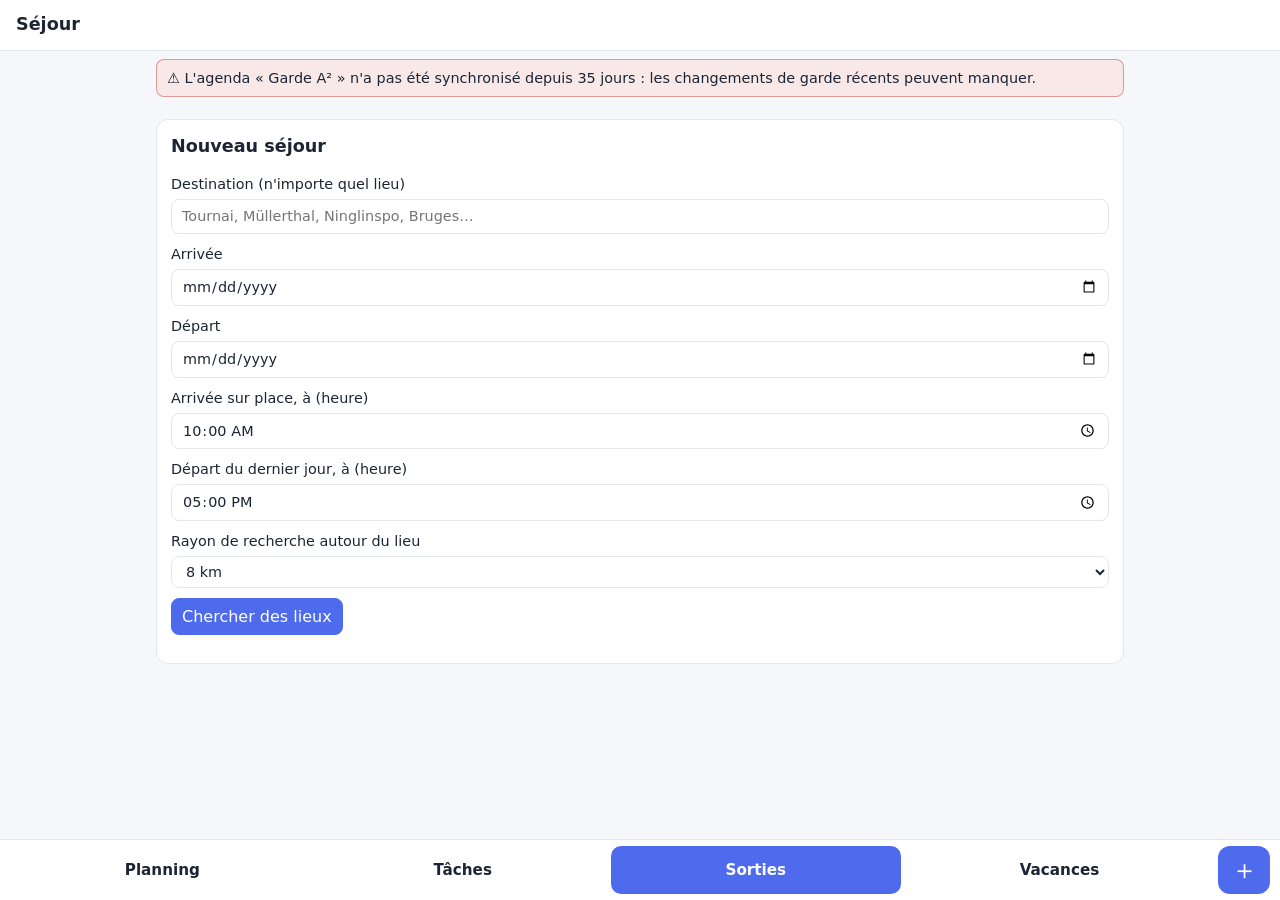
==== commit 3892fd9f: "Séjour : programme jour par jour (heures, soleil, météo, repas, visites), serveurs Overpass en casca" ====
--- a/sejour.html
+++ b/sejour.html
@@ -22,6 +22,7 @@
     <form id="form" autocomplete="off">
       <label class="dlgrow"><span>Destination (n'importe quel lieu)</span><input id="fDest" required maxlength="80" placeholder="Tournai, Müllerthal, Ninglinspo, Bruges…" enterkeyhint="search"></label>
       <div class="two"><label class="dlgrow"><span>Arrivée</span><input type="date" id="fStart" required></label><label class="dlgrow"><span>Départ</span><input type="date" id="fEnd" required></label></div>
+      <div class="two"><label class="dlgrow"><span>Arrivée sur place, à (heure)</span><input type="time" id="fArrive" value="10:00"></label><label class="dlgrow"><span>Départ du dernier jour, à (heure)</span><input type="time" id="fLeave" value="17:00"></label></div>
       <label class="dlgrow"><span>Rayon de recherche autour du lieu</span><select id="fRadius"><option value="5">5 km (ville)</option><option value="8" selected>8 km</option><option value="15">15 km (région)</option></select></label>
       <div class="dacts"><button class="primary" id="fGo">Chercher des lieux</button></div>
       <p class="muted" id="fErr" role="alert" aria-live="polite"></p>
@@ -31,6 +32,11 @@
     <section class="card" id="ctxBox">
       <h2 style="margin-top:0;font-size:1.1rem" id="ctxTitle"></h2>
       <div id="ctx"></div>
+    </section>
+    <section class="card" id="planBox" hidden>
+      <h2 style="margin-top:0;font-size:1.1rem">Programme proposé</h2>
+      <p class="muted" style="margin-top:0">Construit avec vos heures, le soleil, la météo et les lieux ci-dessous. <b>Écarter</b> remplace un lieu par le suivant, <b>Garder</b> le fixe. Les durées (~) et les trajets sont des estimations ; l'ouverture de chaque lieu est à confirmer.</p>
+      <div id="plan"></div>
     </section>
     <section class="card" id="keptBox" hidden>
       <h2 style="margin-top:0;font-size:1.1rem">Mon séjour</h2>
@@ -64,7 +70,7 @@
 const $ = id => document.getElementById(id), P = window.Places;
 const KEY = "sejours-v1";
 const load = () => { try { const a = JSON.parse(localStorage.getItem(KEY)); return Array.isArray(a) ? a : []; } catch (e) { return []; } };
-let sejours = load(), cur = null, run = 0, result = null;
+let sejours = load(), cur = null, run = 0, result = null, ctxShared = {};
 const persist = () => { try { localStorage.setItem(KEY, JSON.stringify(sejours)); return true; } catch (e) { return false; } };
 const dm = k => fmt(parse(k)).replace(/^[^ ]+ /, "");
 const WD = ["dim.", "lun.", "mar.", "mer.", "jeu.", "ven.", "sam."];
@@ -107,6 +113,7 @@
 function renderResult() {
   const s = cur; if (!s) return; $("out").hidden = false;
   const drop = new Set(s.dropped), keep = new Set(s.kept.map(p => p.id));
+  renderPlan();
   $("keptBox").hidden = !s.kept.length;
   $("kept").innerHTML = s.kept.map(p => placeHtml(p, s, true)).join("");
   if (!result) { $("cats").innerHTML = ""; return; }
@@ -137,6 +144,45 @@
   $("deep").innerHTML = `<a class="btnlink" href="${esc(P.links.booking(d.name, s.start, s.end > s.start ? s.end : addDays(s.start, 1)))}" target="_blank" rel="noopener">Hôtels sur Booking</a><a class="btnlink" href="${esc(P.links.mapsNear("hôtels", d.lat, d.lon))}" target="_blank" rel="noopener">Hôtels sur Maps</a><a class="btnlink" href="${esc(P.links.mapsNear("restaurants", d.lat, d.lon))}" target="_blank" rel="noopener">Restaurants sur Maps</a>`;
 }
 
+
+// ---- Programme jour par jour ------------------------------------------------------------
+const tm = m => `${Math.floor(m / 60)} h ${String(m % 60).padStart(2, "0")}`;
+const dur = m => m >= 60 ? `${Math.floor(m / 60)} h${m % 60 ? " " + String(m % 60).padStart(2, "0") : ""}` : `${m} min`;
+const localMin = d => d.getHours() * 60 + d.getMinutes();
+function renderPlan() {
+  const s = cur, box = $("planBox"); if (!s || !result) { box.hidden = true; return; }
+  const drop = new Set(s.dropped), keptIds = new Set(s.kept.map(p => p.id));
+  const pool = c => { const ks = s.kept.filter(p => p.cat === c).map(p => ({ ...p, kept: true })), rest = [...result[c].top, ...result[c].others.filter(p => !p.warn.length)].filter(p => !drop.has(p.id) && !keptIds.has(p.id));
+    return [...ks, ...rest]; };
+  const wx = ctxShared.weather && ctxShared.weather.length ? Object.fromEntries(ctxShared.weather.map(w => [w.date, w])) : {};
+  const days = []; for (let k = s.start, n = 0; k <= s.end && n < 7; k = addDays(k, 1), n++) {
+    const sn = P.sun(k, s.dest.lat, s.dest.lon), w = wx[k];
+    days.push({ date: k, arrive: n === 0 ? s.arrive || "10:00" : "09:30", leave: s.leave || "17:00", sunrise: sn ? localMin(sn.rise) : null, sunset: sn ? localMin(sn.set) : null, rainy: !!w && ((w.pop || 0) >= 50 || (w.mm || 0) >= 3) });
+  }
+  const sleeps = pool("sleep").filter(p => p.type !== "hostel"), hotel = sleeps[0] || null;
+  const plan = P.plan(days, { see: pool("see"), eat: pool("eat"), sleep: sleeps }, { lat: s.dest.lat, lon: s.dest.lon }, hotel);
+  const place = (p, kind) => { const tp = esc(P.TYPE_FR[p.type] || p.type);
+    return `<b>${esc(p.name)}</b> <small>${tp}</small> ${trustHtml(p, s)}${p.official ? ' <span class="trust trust-ok">Officiel</span>' : ""}${placeLinks(p, s.dest.name)}`; };
+  const btn = p => keptIds.has(p.id) ? `<span class="dacts"><button class="mini" data-unkeep="${esc(p.id)}">Retirer</button></span>` : `<span class="dacts"><button class="mini" data-keep="${esc(p.id)}" aria-label="Garder ${esc(p.name)}">Garder</button><button class="mini" data-drop="${esc(p.id)}" aria-label="Écarter ${esc(p.name)}">Écarter</button></span>`;
+  const row = (when, html, acts) => `<li class="item plan"><span class="tm">${when}</span><span class="t">${html}</span>${acts || ""}</li>`;
+  box.hidden = false;
+  $("plan").innerHTML = plan.map(day => {
+    const w = wx[day.date], head = `<h3 class="dayh">${esc(dayLong(day.date))}</h3><p class="occ-note" style="margin:0 0 6px">${day.sunrise != null ? `lever ${tm(day.sunrise)}, coucher ${tm(day.sunset)}` : ""}${w ? ` · ${Math.round(w.min)}–${Math.round(w.max)} °C, pluie ${w.pop ?? "?"} %` : ""}${day.rainy ? " · pluie probable : lieux couverts d'abord" : ""}</p>`;
+    const li = day.items.map(it => {
+      if (it.kind === "arrive") return row(tm(it.t), `<b>Arrivée sur place</b>${day.first && ctxShared.route ? `<small class="note">environ ${dur(ctxShared.route.min)} de route depuis ${esc(P.HOME.name)}${ctxShared.route.est ? " (estimation)" : ""} : partir à ${tm(Math.max(0, it.t - ctxShared.route.min))}</small>` : ""}`);
+      if (it.kind === "morning") return row(tm(it.t), `<b>Matin</b>`);
+      if (it.kind === "visit") return row(`${tm(it.t)}–${tm(it.end)}`, `${place(it.p)}<small class="note">visite ~${dur(it.end - it.t)} (durée estimée) · trajet ~${dur(it.travel)} (estimation) · ouverture à confirmer</small>`, btn(it.p));
+      if (it.kind === "meal") return it.p ? row(`${tm(it.t)}–${tm(it.end)}`, `<b>${it.meal}</b> : ${place(it.p)}<small class="note">${it.travel ? "trajet ~" + dur(it.travel) + " (estimation) · " : ""}ouverture à confirmer (jour férié ?) : téléphonez et réservez</small>`, btn(it.p))
+        : row(tm(it.t), `<b>${it.meal}</b> : aucun restaurant bien renseigné<small class="note"><a href="${esc(P.links.mapsNear("restaurants", s.dest.lat, s.dest.lon))}" target="_blank" rel="noopener">Chercher sur Maps</a></small>`);
+      if (it.kind === "free") return row(`${tm(it.t)}–${tm(it.end)}`, `<span class="muted">Temps libre (aucun lieu bien renseigné à proposer)</span>`);
+      if (it.kind === "night") return row("Nuit", it.p ? `<b>Hébergement</b> : ${place(it.p)}<small class="note">à réserver : prix et chambres libres sur Booking (lien plus bas)</small>` : `<b>Hébergement à choisir</b><small class="note">voir « Où dormir » plus bas</small>`, it.p ? btn(it.p) : "");
+      if (it.kind === "leave") return row(tm(it.t), `<b>Départ</b>`);
+      return "";
+    }).join("");
+    return `<div class="planday">${head}<ul class="list">${li}</ul></div>`;
+  }).join("");
+}
+
 // ---- Recherche ------------------------------------------------------------------------
 function status(t, show = true) { $("status").hidden = !show; $("statusTxt").textContent = t; }
 async function search(s) {
@@ -144,24 +190,29 @@
   const month = parse(s.start).getMonth(), noCamp = month >= 9 || month <= 2, d = s.dest, anchor = { lat: d.lat, lon: d.lon, cc: d.cc };
   const days = Math.round((parse(s.start) - parse(iso(new Date()))) / MS);
   const wx = days <= 15 && days >= 0 ? P.weather(d.lat, d.lon, s.start, s.end > addDays(s.start, 15) ? addDays(s.start, 15) : s.end).catch(() => "fail") : Promise.resolve(days > 15 ? "far" : null);
-  const ctxExtra = {};
-  P.drive(P.HOME, d).then(route => { if (my !== run) return; ctxExtra.route = route; renderCtx(ctxExtra); });
-  wx.then(w => { if (my !== run) return; ctxExtra.weather = w; renderCtx(ctxExtra); });
+  const ctxExtra = ctxShared = {};
+  P.drive(P.HOME, d).then(route => { if (my !== run) return; ctxExtra.route = route; renderCtx(ctxExtra); if (result) renderPlan(); });
+  wx.then(w => { if (my !== run) return; ctxExtra.weather = w; renderCtx(ctxExtra); if (result) renderPlan(); });
   try {
     const offP = d.cc === "be" ? P.official(d.lat, d.lon, s.radius) : d.cc === "lu" ? P.officialLu(d.lat, d.lon, s.radius).catch(() => []) : Promise.resolve([]);
-    const r = await P.fetchPlaces(d.lat, d.lon, s.radius, !noCamp, m => status(`Recherche des lieux… (serveur : ${new URL(m).hostname})`));
-    const off = await offP;
+    let r = null, failed = null;
+    try { r = await P.fetchPlaces(d.lat, d.lon, s.radius, !noCamp, m => status(`Recherche des lieux… (serveur : ${new URL(m).hostname})`)); } catch (e) { failed = e; }
+    const off = await offP.catch(() => []);
     if (my !== run) return;
+    if (!r && !off.length) { status(`Aucun serveur de lieux n'a répondu${failed && failed.details && failed.details.length ? " (" + failed.details.join(" ; ") + ")" : ""}. Réessayez dans un moment ; les liens Booking et Maps ci-dessous fonctionnent quand même.`); return; }
+    if (!r) r = { elements: [], ts: Date.now(), cached: false };
     result = P.process(r.elements, anchor, { month, noCamp, radius: s.radius, now: new Date(), top: 6, official: off });
     const n = result.total, offTxt = d.cc === "be" || d.cc === "lu" ? ` · base officielle ${d.cc === "lu" ? "Luxembourg for Tourism" : "Tourisme Wallonie"} : ${result.official.matched} lieux confirmés, ${result.official.added} ajoutés` : "", ex = Object.entries(result.drops).filter(([k]) => k !== "autre").map(([k, v]) => `${v} ${k}`).join(", ");
-    status(`${n} lieux trouvés dans OpenStreetMap${r.cached ? " (copie du " + new Date(r.ts).toLocaleDateString("fr-BE") + ")" : ""}${ex ? " · écartés : " + ex : ""}. Source : fiches OpenStreetMap, à confirmer avant de réserver.${offTxt}`);
+    status(`${n} lieux trouvés${failed ? " dans la base officielle seulement : OpenStreetMap n'a pas répondu (" + ((failed.details || []).join(" ; ") || "délai dépassé") + ")" : " dans OpenStreetMap"}${r.cached ? " (copie du " + new Date(r.ts).toLocaleDateString("fr-BE") + ")" : ""}${ex ? " · écartés : " + ex : ""}. Source : fiches OpenStreetMap, à confirmer avant de réserver.${offTxt}`);
     renderResult();
-  } catch (e) { if (my === run) status("Impossible de joindre les serveurs de lieux (OpenStreetMap). Réessayez dans un moment ; les liens Booking et Maps ci-dessous fonctionnent quand même."); }
+  } catch (e) { if (my === run) status("Une erreur est survenue pendant la recherche (" + e.message + "). Réessayez dans un moment."); }
 }
 
 // ---- Formulaire -----------------------------------------------------------------------
 const err = m => { $("fErr").textContent = m; };
-function setForm(s) { $("fDest").value = s ? s.dest.name : ""; $("fStart").value = s ? s.start : ""; $("fEnd").value = s ? s.end : ""; $("fRadius").value = s ? String(s.radius) : "8"; $("formTitle").textContent = s ? "Séjour : " + s.dest.name : "Nouveau séjour"; }
+function setForm(s) { $("fDest").value = s ? s.dest.name : ""; $("fStart").value = s ? s.start : ""; $("fEnd").value = s ? s.end : ""; $("fRadius").value = s ? String(s.radius) : "8"; $("fArrive").value = s && s.arrive || "10:00"; $("fLeave").value = s && s.leave || "17:00"; $("formTitle").textContent = s ? "Séjour : " + s.dest.name : "Nouveau séjour"; }
+const retime = () => { if (cur) { cur.arrive = $("fArrive").value || "10:00"; cur.leave = $("fLeave").value || "17:00"; persist(); renderPlan(); } };
+$("fArrive").onchange = retime; $("fLeave").onchange = retime;
 $("fStart").oninput = () => { if (!$("fEnd").value || $("fEnd").value < $("fStart").value) $("fEnd").value = $("fStart").value; $("fEnd").min = $("fStart").value; };
 let choosing = null;
 $("form").onsubmit = async e => {
@@ -182,7 +233,7 @@
 function start(row, a, b, radius) {
   const existing = cur && cur.dest.lat === row.lat && cur.start === a && cur.end === b ? cur : null;
   const s = existing || { id: "s" + Date.now().toString(36), dest: row, start: a, end: b, radius, kept: [], dropped: [], confirmed: {} };
-  s.radius = radius; if (!sejours.includes(s)) sejours.push(s);
+  s.radius = radius; s.arrive = $("fArrive").value || "10:00"; s.leave = $("fLeave").value || "17:00"; if (!sejours.includes(s)) sejours.push(s);
   persist(); renderList(); setForm(s); err(""); search(s); $("out").scrollIntoView({ block: "start" });
 }
 document.addEventListener("click", e => {
--- a/assets/style.css
+++ b/assets/style.css
@@ -191,3 +191,7 @@
 .item.place{align-items:flex-start}.item.place .dacts{flex-direction:column;align-items:stretch}.item.place .t{flex:1 1 220px;min-width:0}
 
 .item.place .occ-note{display:block}
+
+.planday{margin:0 0 14px}.dayh{margin:0 0 2px;font-size:1rem}.dayh::first-letter{text-transform:uppercase}
+.item.plan{align-items:flex-start;gap:10px}.item.plan .tm{flex:0 0 78px;font-weight:700;font-size:.85rem;color:var(--accent)}
+@media(max-width:420px){.item.plan{flex-wrap:wrap}.item.plan .tm{flex:1 0 100%}}
